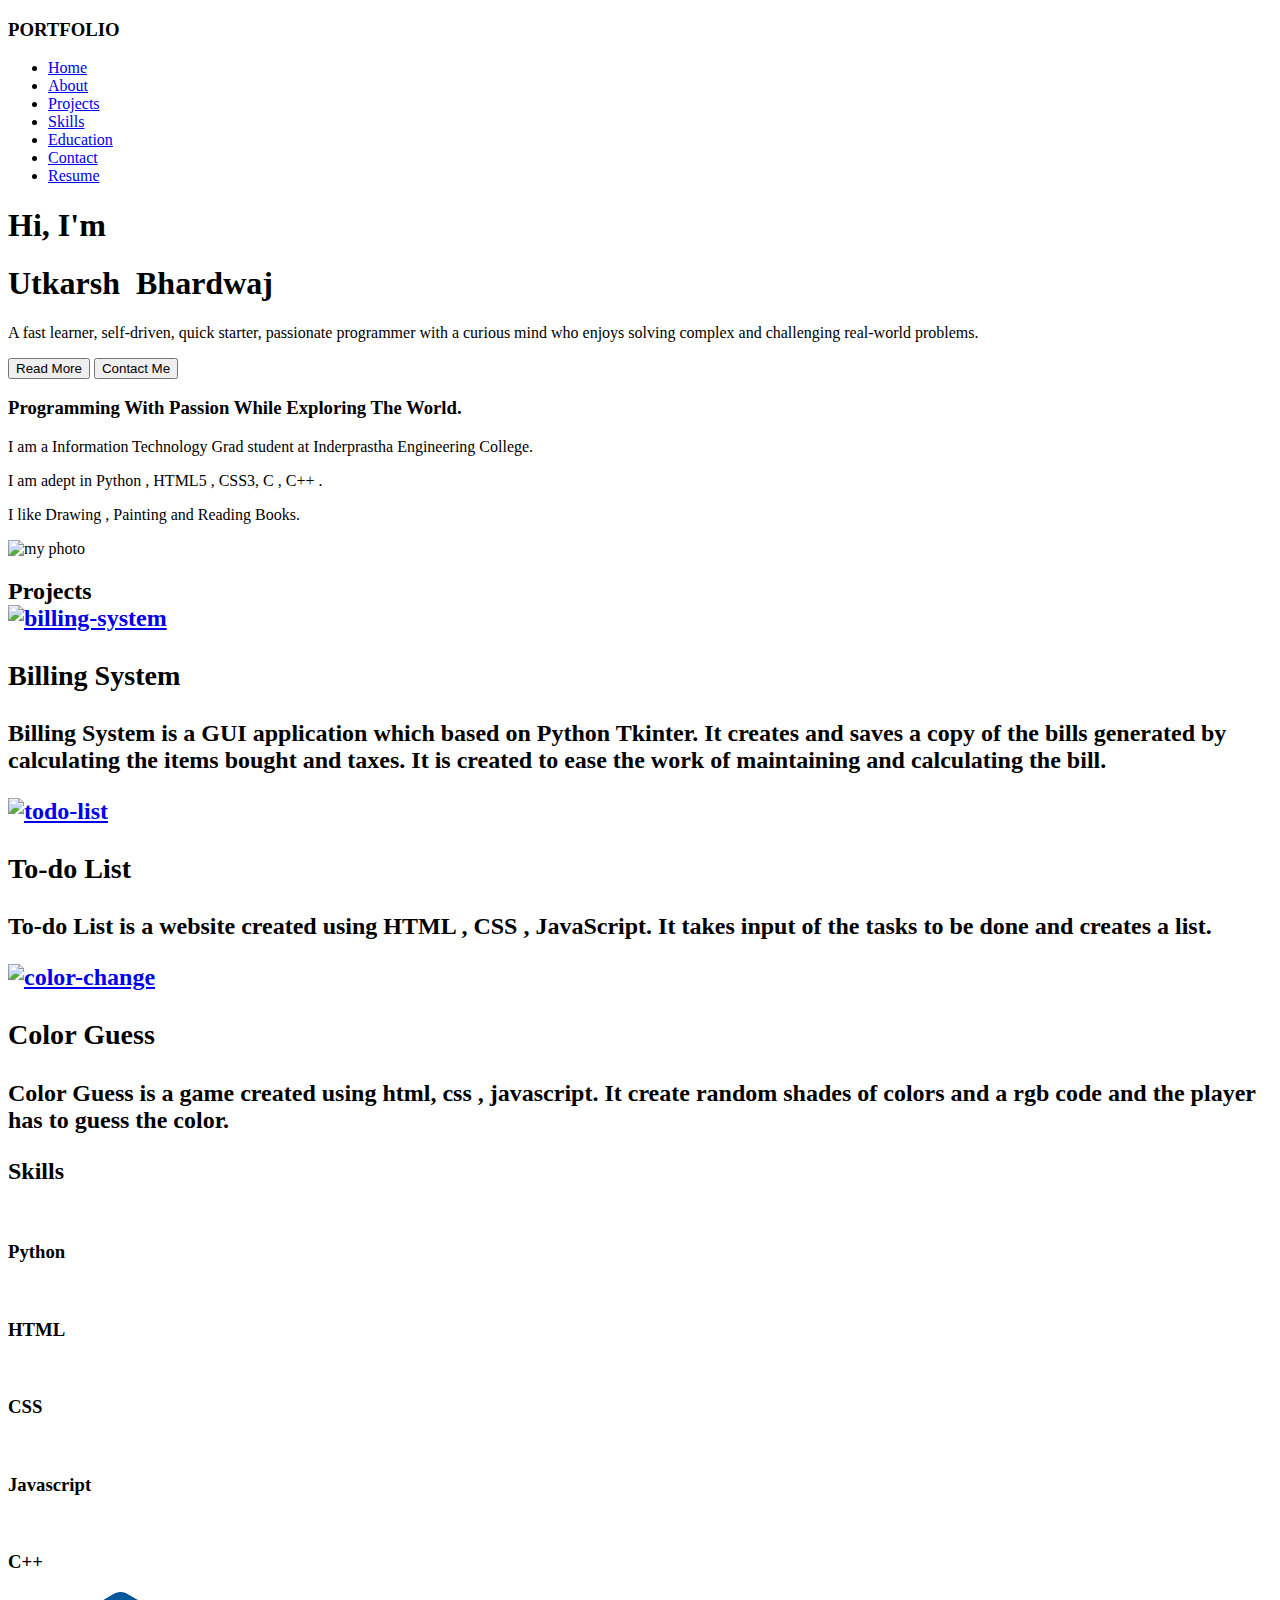
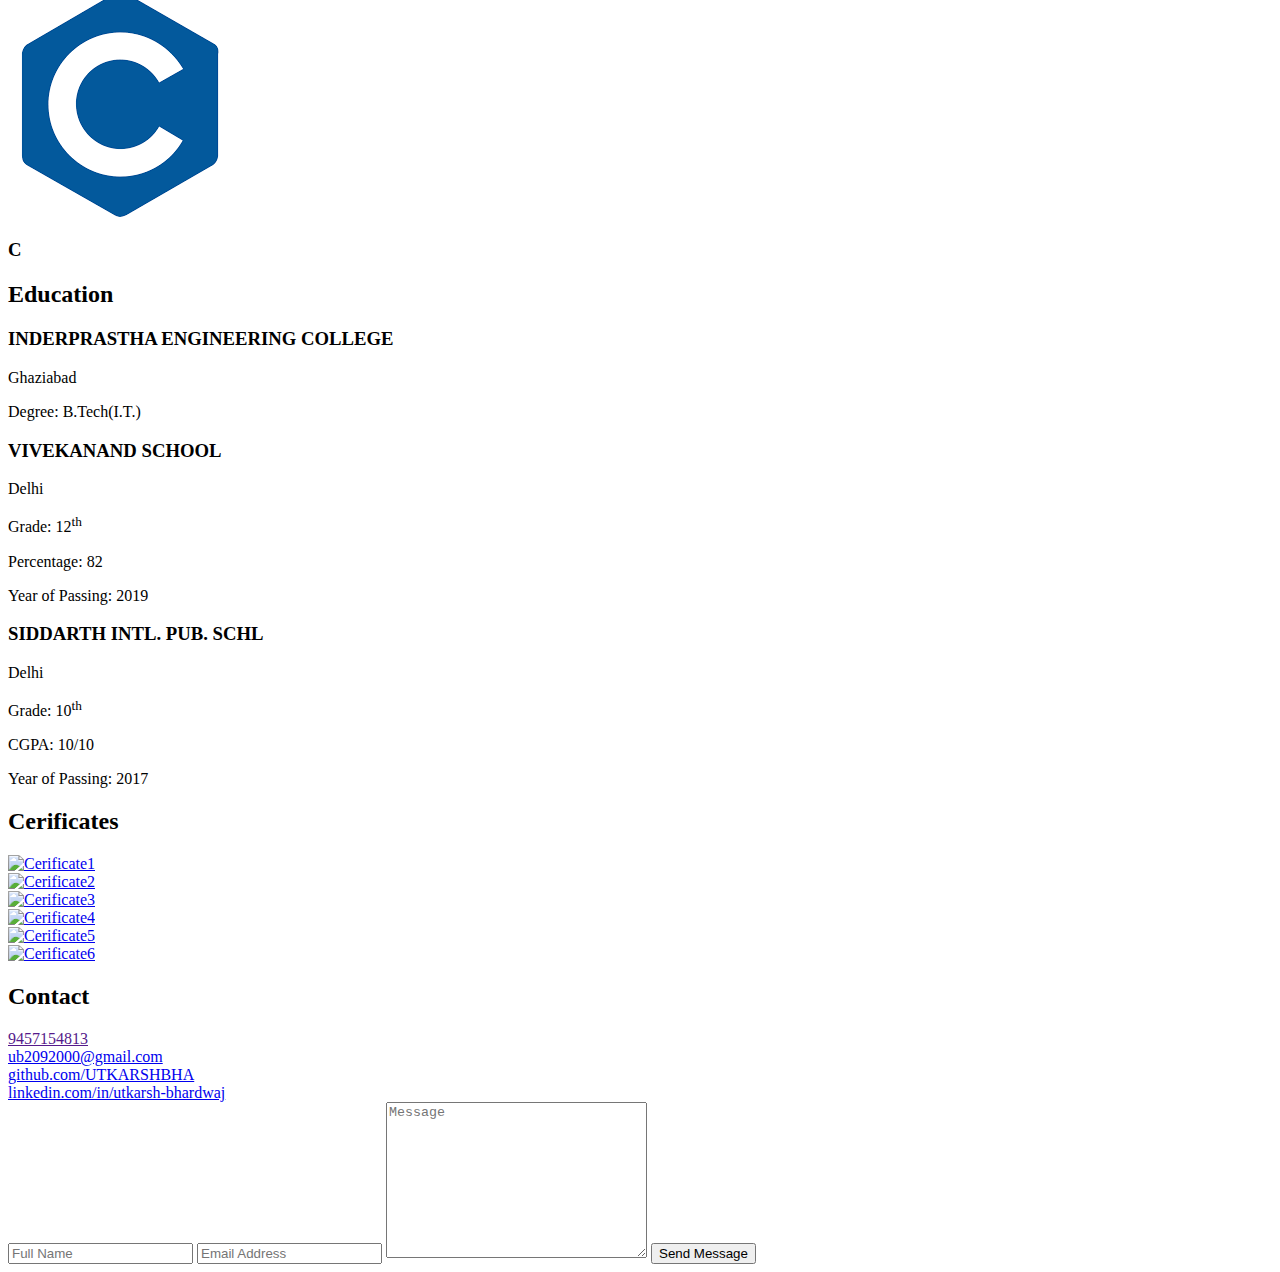
==== index.html @ 5959c104 "added temporary functionality to form" ====
<!DOCTYPE html>
<html lang="en">
  <head>
    <meta charset="UTF-8" />
    <meta name="viewport" content="width=device-width, initial-scale=1.0" />
    <meta http-equiv="X-UA-Compatible" content="ie=edge" />
    <link rel="stylesheet" type="text/css" href="./style2.css" />
    <script
      src="https://kit.fontawesome.com/1d996206a4.js"
      crossorigin="anonymous"
    ></script>
    <title>Portfolio</title>
  </head>
  <body>
    <header>
      <nav class="navbar">
        <div class="logo">
          <h3>PORTFOLIO</h3>
        </div>
        <div class="hamburger">
          <div class="line1"></div>
          <div class="line2"></div>
          <div class="line3"></div>
        </div>
        <ul class="nav-links">
          <li class="item">
            <a data-page="container" href="#container">Home</a>
          </li>
          <li class="item">
            <a data-page="about" href="#about">About</a>
          </li>
          <li class="item">
            <a data-page="projects" href="#projects">Projects</a>
          </li>
          <li class="item">
            <a data-page="skills" href="#skills">Skills</a>
          </li>
          <li class="item">
            <a data-page="education" href="#education">Education</a>
          </li>
          <li class="item">
            <a data-page="message" href="#contact">Contact</a>
          </li>
          <li class="item"><a href="assets/Resume/UTKARSH's Resume.pdf">Resume</a></li>
          <div class="bubble"></div>
        </ul>
      </nav>
    </header>
    <section data-index="0" class="container" id="container">
      <div class="bgimg"></div>
      <div class="content">
        <div class="introBox">
          <div class="introAnimation">
            <h1>Hi,&nbsp;I&#39;m</h1>
            <h1>Utkarsh &nbsp;Bhardwaj</h1>
          </div>
        </div>
        <p>
          A fast learner, self-driven, quick starter, passionate programmer with a
          curious mind who enjoys solving complex and challenging real-world
          problems.
        </p>
        <div class="container-buttons">
          <a href="#about"
            ><button class="btn btn-one">
              
              <span>Read More</span>
            </button></a
          >
          <a href="#contact"
            ><button class="btn btn-two"><span>Contact Me</span></button></a
          >
        </div>
      </div>
    </section>
    <section data-index="1" class="about" id="about">
      <div class="about-1">
        <h3>Programming With Passion While Exploring The World.</h3>
        <p>
          I am a Information Technology Grad student at Inderprastha Engineering
          College.
        </p>
        <p>I am adept in Python , HTML5 , CSS3, C , C++ .</p>
        <p>I like Drawing , Painting and Reading Books.</p>
      </div>
      <div class="about-2">
        <img
          src= "assets/pics/IMG-20210428-WA0043.jpg"
          alt="my photo"
          width="100%"
        />
      </div>
    </section>
    <section data-index="2" class="projects" id="projects">
      <h2>Projects</h>
      <div class="project-grid">
        <div class="pic1">
          <a href="https://github.com/UTKARSHBHA/Bill">
            <img
            src="./assets/pics/billing-system.png"
            alt="billing-system"
          />
          </a>
          
        </div>
        <div class="info1">
          <h3>Billing System</h3>
          <p>
            Billing System is a GUI application which based on Python Tkinter.
            It creates and saves a copy of the bills generated by calculating the items bought and taxes.
            It is created to ease the work of maintaining and calculating the bill.

          </p>
        </div>
        <div class="pic1">
          <a href="https://github.com/UTKARSHBHA/to-do-list">
            <img
            src="./assets/pics/todo-list.png"
            alt="todo-list"
          /></a>
          
        </div>
        <div class="info1">
          <h3>To-do List</h3>
          <p>
            To-do List is a website created using HTML , CSS , JavaScript.
            It takes input of the tasks to be done and creates a list.

          </p>
        </div>
        <div class="pic1">
          <a href="https://github.com/UTKARSHBHA/color-change">
            <img
            src="./assets/pics/color-change.png"
            alt="color-change"
          />
          </a>
          
        </div>
        <div class="info1">
          <h3>Color Guess</h3>
          <p>
            Color Guess is a game created using html, css , javascript.
            It create random shades of colors and a rgb code and the player has to guess the color.

          </p>
        </div>
      </div>
    </section>
    <section data-index="3" class="skills" id="skills">
      <h2>Skills</h2>
      <div class="skill-flex">
        <div class="skill-pic">
          <img
            src="https://upload.wikimedia.org/wikipedia/commons/thumb/c/c3/Python-logo-notext.svg/768px-Python-logo-notext.svg.png"
            alt=""
          />
          <h3>Python</h3>
        </div>
        <div class="skill-pic">
          <img
            src="https://upload.wikimedia.org/wikipedia/commons/thumb/8/80/HTML5_logo_resized.svg/1200px-HTML5_logo_resized.svg.png"
            alt=""
          />
          <h3>HTML</h3>
        </div>
        <div class="skill-pic">
          <img
            src="https://i.pinimg.com/originals/3c/2a/ad/3c2aadf4b1aeffa2bc631eb2037a2496.jpg"
            alt=""
          />
          <h3>CSS</h3>
        </div>
        <div class="skill-pic">
          <img
            src="https://upload.wikimedia.org/wikipedia/commons/thumb/d/d4/Javascript-shield.svg/726px-Javascript-shield.svg.png"
            alt=""
          />
          <h3>Javascript</h3>
        </div>
        <div class="skill-pic">
          <img
            src="https://upload.wikimedia.org/wikipedia/commons/thumb/1/18/ISO_C%2B%2B_Logo.svg/1200px-ISO_C%2B%2B_Logo.svg.png"
            alt=""
          />
          <h3>C++</h3>
        </div>
        <div class="skill-pic">
          <img
            src="[data-uri]"
            alt=""
          />
          <h3>C</h3>
        </div>
      </div>
    </section>
    <section data-index="4" class="education" id="education">
      <h2>Education</h2>
      <div class="seperator-flex">
        <div class="course">
          <div class="course-name">
            <h3>INDERPRASTHA ENGINEERING COLLEGE</h3>
            <p>Ghaziabad</p>
            <p>Degree: B.Tech(I.T.)</p>
          </div>
          <div class="course-name">
            <h3>VIVEKANAND SCHOOL</h3>
            <p>Delhi</p>
            <p>Grade: 12<sup>th</sup></p>
            <p>Percentage: 82</p>
            <p>Year of Passing: 2019</p>
          </div>
          <div class="course-name">
            <h3>SIDDARTH INTL. PUB. SCHL</h3>
            <p>Delhi</p>
            <p>Grade: 10<sup>th</sup></p>
            <p>CGPA: 10/10</p>
            <p>Year of Passing: 2017</p>
          </div>
        </div>
        <div class="certificates">
          <h2>Cerificates</h2>
          <div class="cer-pic">
            <a target="_blank" href="./assets/pics/Coursera1.jpg">
              <img
                src="./assets/pics/Coursera1.jpg"
                alt="Cerificate1"
              />
            </a>
            
            
          </div>
          <div class="cer-pic">
            <a target="_blank" href="./assets/pics/Coursera2.jpg">
              <img
              src="./assets/pics/Coursera2.jpg"
              alt="Cerificate2"
              />
            </a>
          </div>
          <div class="cer-pic">
            <a target="_blank" href="./assets/pics/Coursera3.jpg">
              <img
              src="./assets/pics/Coursera3.jpg"
              alt="Cerificate3"
              />
            </a>
          </div>
          <div class="cer-pic">
            <a target="_blank" href="./assets/pics/Coursera4.jpg">
              <img
              src="./assets/pics/Coursera4.jpg"
              alt="Cerificate4"
              />
            </a>
          </div>
          <div class="cer-pic">
            <a target="_blank" href="./assets/pics/Coursera5.jpg">
              <img
              src="./assets/pics/Coursera5.jpg"
              alt="Cerificate5"
              />
            </a>
          </div>
          <div class="cer-pic">
            <a target="_blank" href="./assets/pics/Coursera6.jpg">
              <img
              src="./assets/pics/Coursera6.jpg"
              alt="Cerificate6"
              />
            </a>
          </div>
        </div>
      </div>
    </section>

    <section data-index="5" class="message" id="contact">
      <div class="message-text">
        <h2>Contact</h2>
        <div class="con-info">
          <i class="fas fa-phone-alt"></i>
          <a href="">9457154813</a>
        </div>
        <div class="con-info">
          <i class="fas fa-envelope"></i>
          <a target="_blank" href="mailto:ub2092000@gmail.com">ub2092000@gmail.com</a>
        </div>
        <div class="con-info">
          <i class="fab fa-github"></i>

          <a target="_blank" href="https://github.com/UTKARSHBHA">github.com/UTKARSHBHA</a>
        </div>
        <div class="con-info">
          <i class="fab fa-linkedin-in"></i>
          <a target="_blank" href="https://www.linkedin.com/in/utkarsh-bhardwaj-4a00911b9/"
            >linkedin.com/in/utkarsh-bhardwaj</a
          >
        </div>
      </div>
      <div class="message-form">
        <form action="mailto:ub2092000@gmail.com" method="POST" enctype="text/plain">
          <input
            type="text"
            id="name"
            placeholder="Full Name"
            class="form-el"
          />

          <input
            type="email"
            name="email"
            id="email"
            placeholder="Email Address"
            class="form-el"
          />
          <textarea
            name="message"
            id="message"
            cols="30"
            rows="10"
            placeholder="Message"
            class="form-el"
          ></textarea>
          <button class="fbtn btn-one"><span>Send Message</span></button>
        </form>
      </div>
    </section>
    <script src="./app2.js"></script>
  </body>
</html>
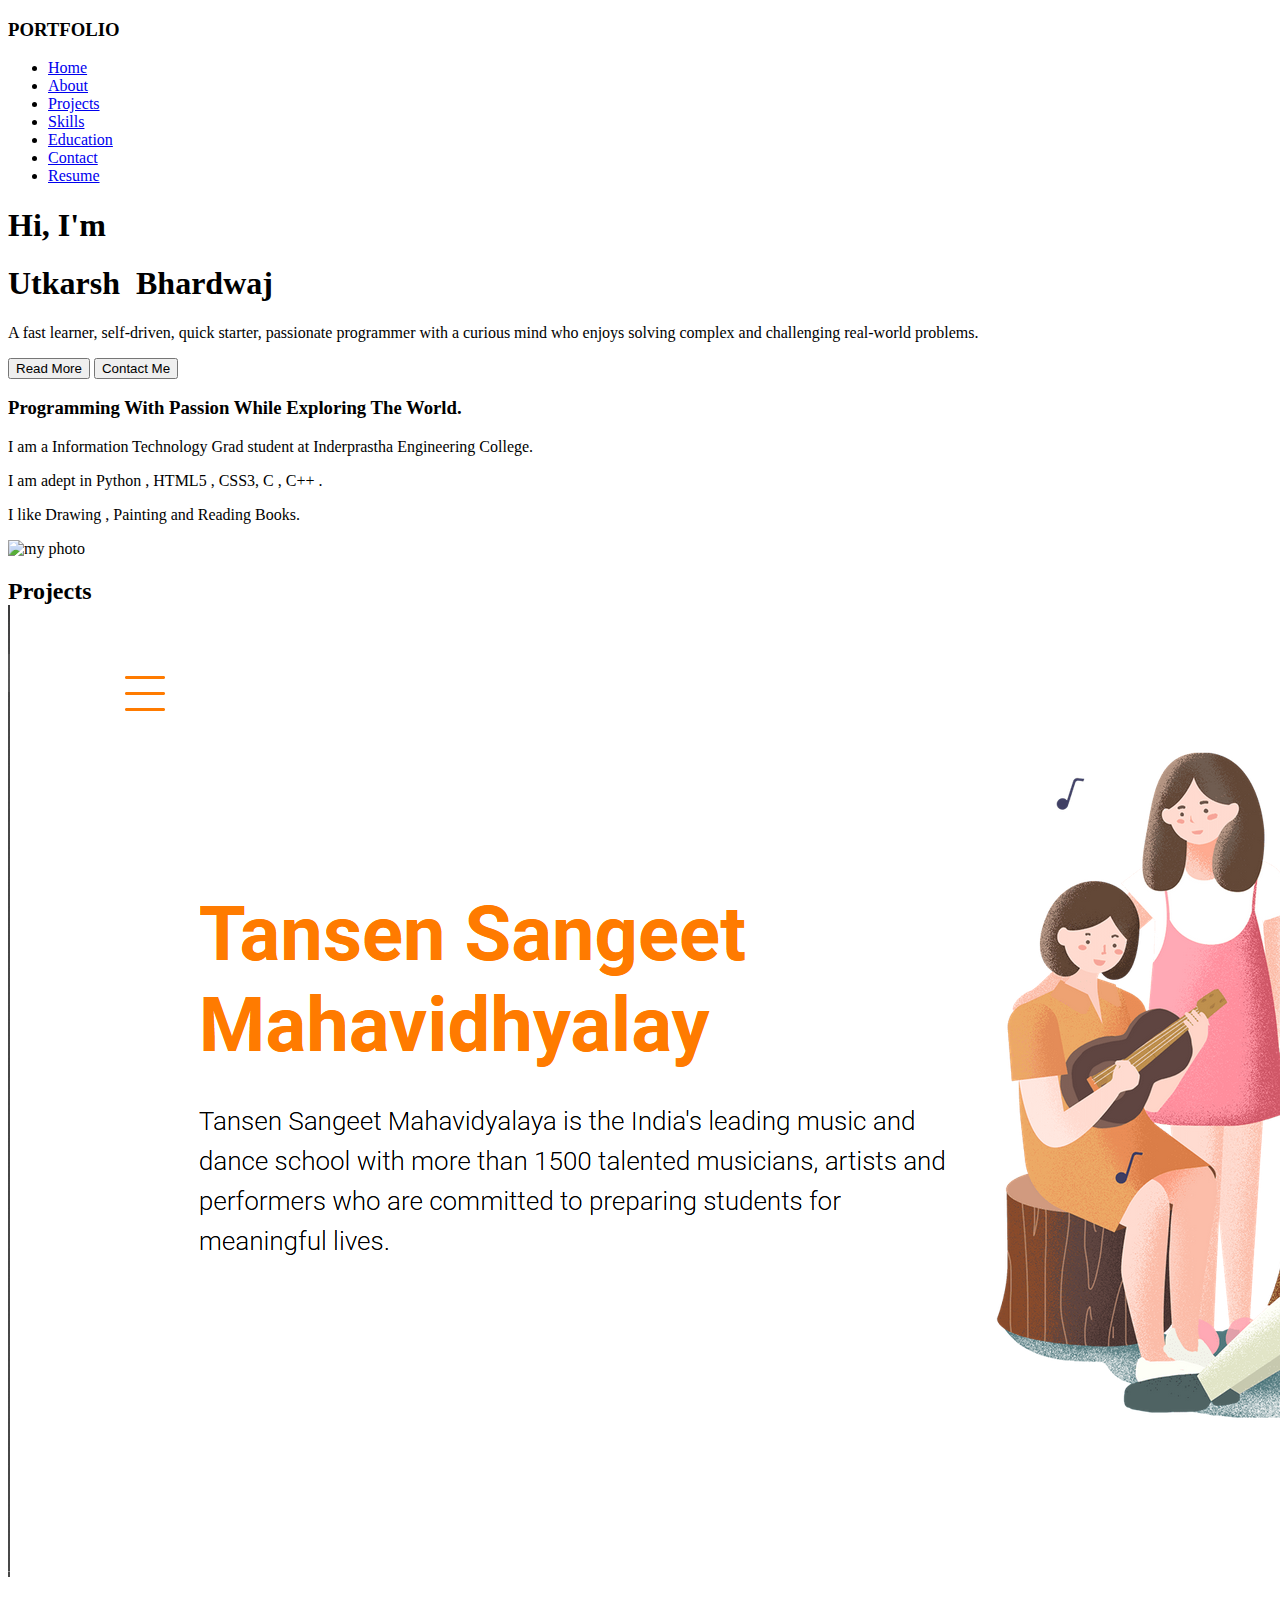
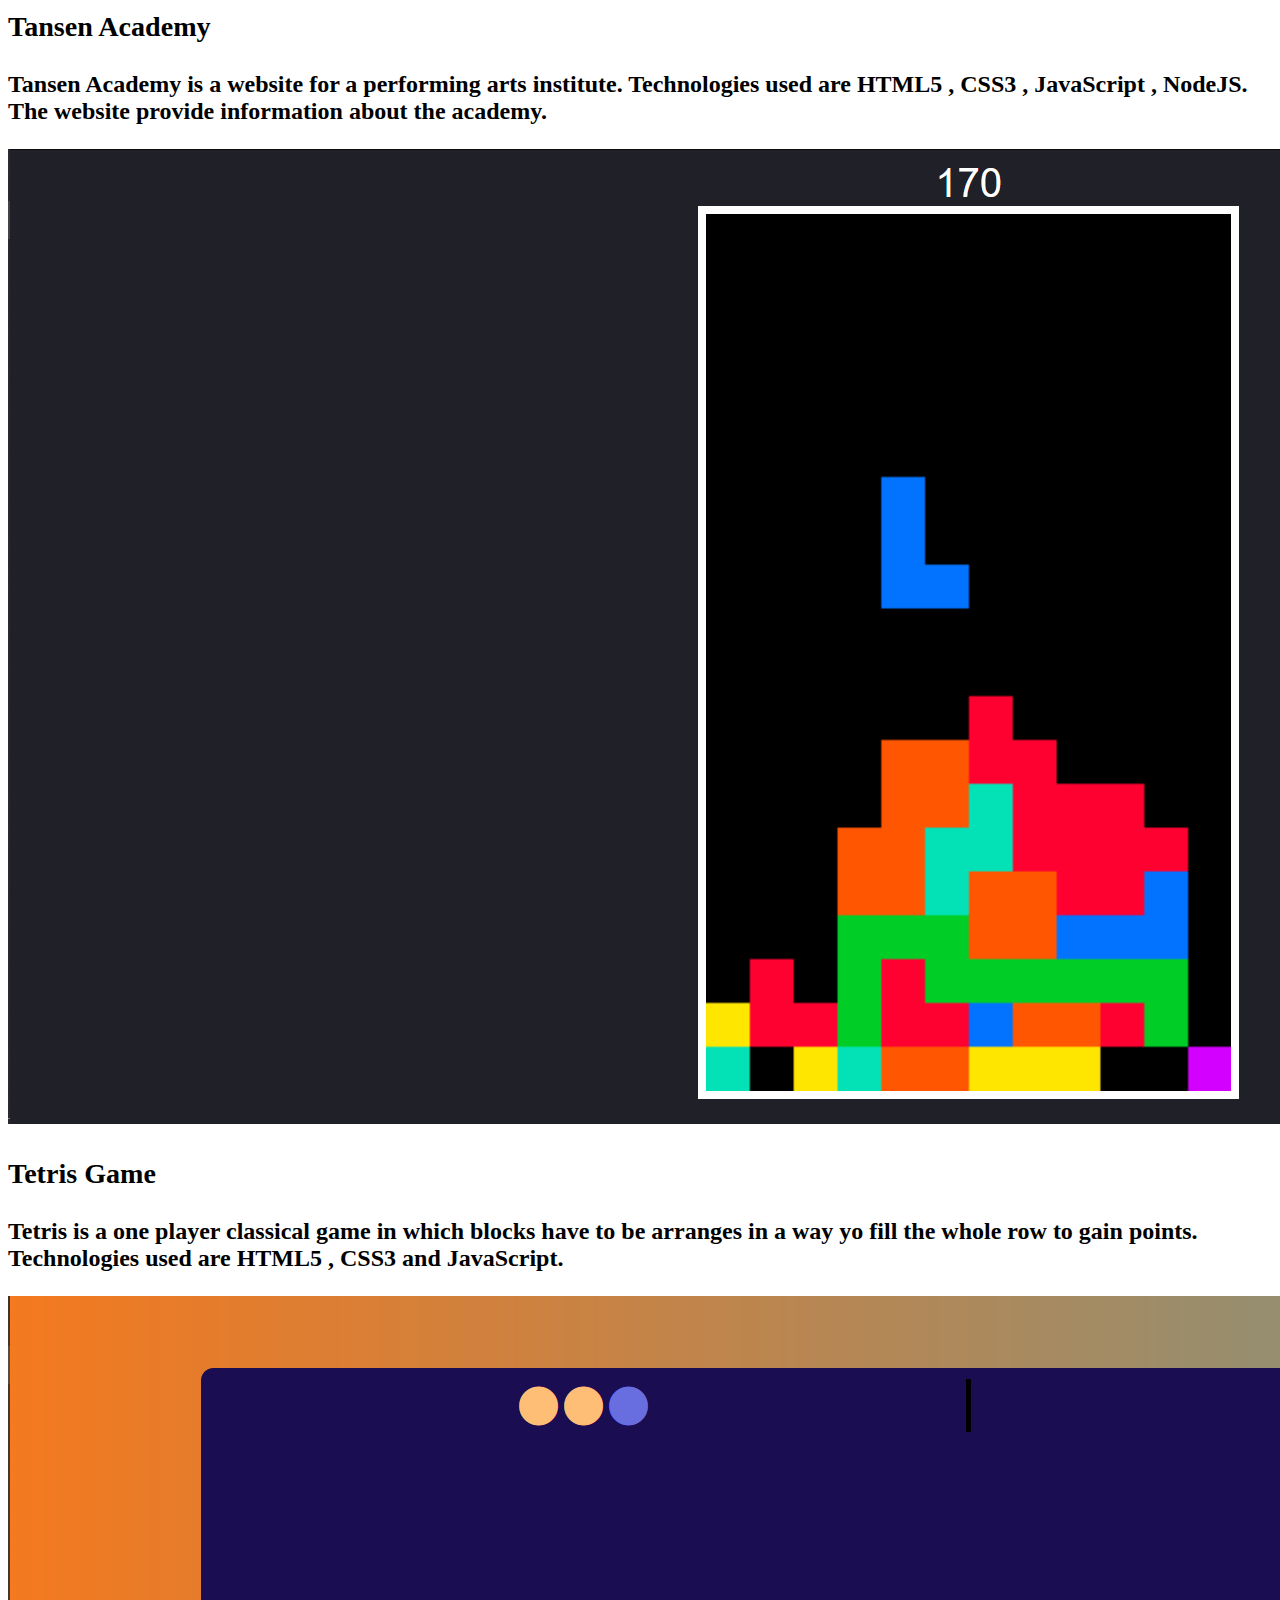
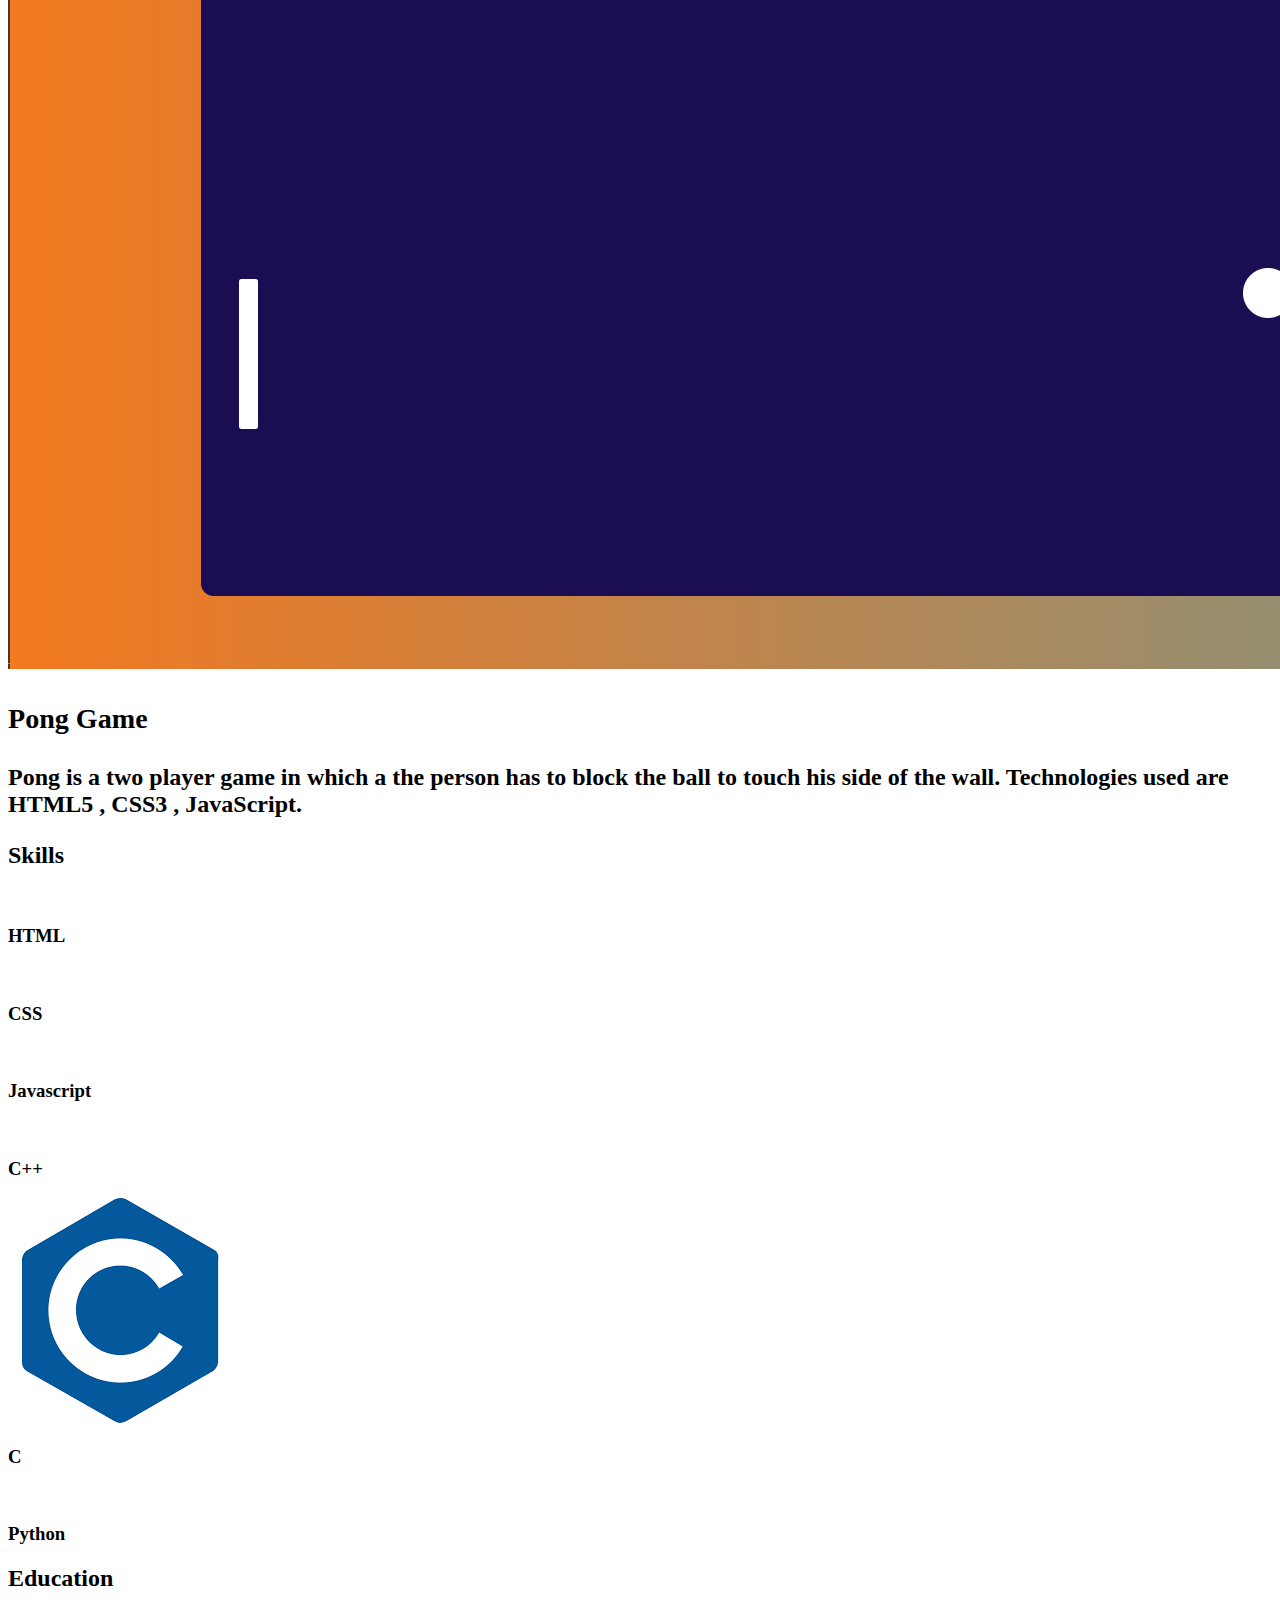
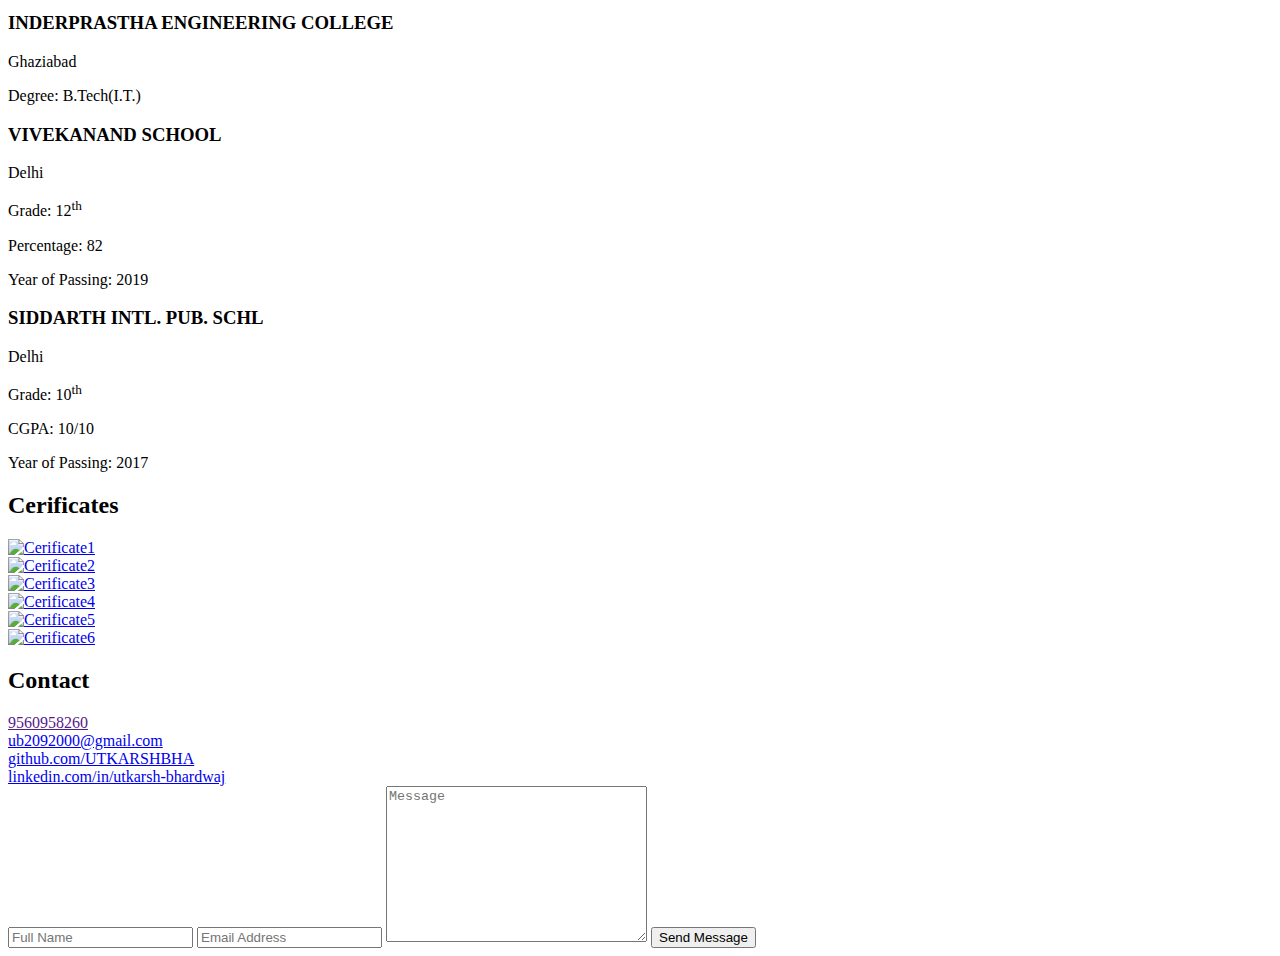
==== commit 8ce89483: "Projects changed" ====
--- a/index.html
+++ b/index.html
@@ -5,6 +5,7 @@
     <meta name="viewport" content="width=device-width, initial-scale=1.0" />
     <meta http-equiv="X-UA-Compatible" content="ie=edge" />
     <link rel="stylesheet" type="text/css" href="./style2.css" />
+    <link rel="shortcut icon" href="assets/pics/favicon.ico" type="image/x-icon">
     <script
       src="https://kit.fontawesome.com/1d996206a4.js"
       crossorigin="anonymous"
@@ -41,7 +42,7 @@
           <li class="item">
             <a data-page="message" href="#contact">Contact</a>
           </li>
-          <li class="item"><a href="assets/Resume/UTKARSH's Resume.pdf">Resume</a></li>
+          <li class="item"><a href="assets/Resume/UTKARSH's Resume.pdf" target="_blank">Resume</a></li>
           <div class="bubble"></div>
         </ul>
       </nav>
@@ -95,54 +96,51 @@
       <h2>Projects</h>
       <div class="project-grid">
         <div class="pic1">
-          <a href="https://github.com/UTKARSHBHA/Bill">
+          <a href="https://taanzsahibabad.herokuapp.com/" target="_blank">
             <img
-            src="./assets/pics/billing-system.png"
-            alt="billing-system"
+            src="./assets/pics/tanz.png"
+            alt="Tanz"
           />
           </a>
           
         </div>
         <div class="info1">
-          <h3>Billing System</h3>
+          <h3>Tansen Academy</h3>
           <p>
-            Billing System is a GUI application which based on Python Tkinter.
-            It creates and saves a copy of the bills generated by calculating the items bought and taxes.
-            It is created to ease the work of maintaining and calculating the bill.
-
+            Tansen Academy is a website for a performing arts institute.
+            Technologies used are HTML5 , CSS3 , JavaScript , NodeJS.
+            The website provide information about the academy.
           </p>
         </div>
         <div class="pic1">
-          <a href="https://github.com/UTKARSHBHA/to-do-list">
+          <a href="https://github.com/UTKARSHBHA/Tetris" target="_blank">
             <img
-            src="./assets/pics/todo-list.png"
-            alt="todo-list"
+            src="./assets/pics/tetris.png"
+            alt="Tetris Game"
           /></a>
           
         </div>
         <div class="info1">
-          <h3>To-do List</h3>
+          <h3>Tetris Game</h3>
           <p>
-            To-do List is a website created using HTML , CSS , JavaScript.
-            It takes input of the tasks to be done and creates a list.
-
+            Tetris is a one player classical game in which blocks have to be arranges in a way yo fill the whole row to gain points.
+            Technologies used are HTML5 , CSS3 and JavaScript.
           </p>
         </div>
         <div class="pic1">
-          <a href="https://github.com/UTKARSHBHA/color-change">
+          <a href="https://github.com/UTKARSHBHA/PingPong" target="_blank">
             <img
-            src="./assets/pics/color-change.png"
-            alt="color-change"
+            src="./assets/pics/pong.png"
+            alt="Pong Game"
           />
           </a>
           
         </div>
         <div class="info1">
-          <h3>Color Guess</h3>
+          <h3>Pong Game</h3>
           <p>
-            Color Guess is a game created using html, css , javascript.
-            It create random shades of colors and a rgb code and the player has to guess the color.
-
+            Pong is a two player game in which a the person has to block the ball to touch his side of the wall.
+            Technologies used are HTML5 , CSS3 , JavaScript.
           </p>
         </div>
       </div>
@@ -152,45 +150,45 @@
       <div class="skill-flex">
         <div class="skill-pic">
           <img
+          src="https://upload.wikimedia.org/wikipedia/commons/thumb/8/80/HTML5_logo_resized.svg/1200px-HTML5_logo_resized.svg.png"
+          alt=""
+          />
+          <h3>HTML</h3>
+        </div>
+        <div class="skill-pic">
+          <img
+          src="https://i.pinimg.com/originals/3c/2a/ad/3c2aadf4b1aeffa2bc631eb2037a2496.jpg"
+          alt=""
+          />
+          <h3>CSS</h3>
+        </div>
+        <div class="skill-pic">
+          <img
+          src="https://upload.wikimedia.org/wikipedia/commons/thumb/d/d4/Javascript-shield.svg/726px-Javascript-shield.svg.png"
+          alt=""
+          />
+          <h3>Javascript</h3>
+        </div>
+        <div class="skill-pic">
+          <img
+          src="https://upload.wikimedia.org/wikipedia/commons/thumb/1/18/ISO_C%2B%2B_Logo.svg/1200px-ISO_C%2B%2B_Logo.svg.png"
+          alt=""
+          />
+          <h3>C++</h3>
+        </div>
+        <div class="skill-pic">
+          <img
+          src="[data-uri]"
+          alt=""
+          />
+          <h3>C</h3>
+        </div>
+        <div class="skill-pic">
+          <img
             src="https://upload.wikimedia.org/wikipedia/commons/thumb/c/c3/Python-logo-notext.svg/768px-Python-logo-notext.svg.png"
             alt=""
           />
           <h3>Python</h3>
-        </div>
-        <div class="skill-pic">
-          <img
-            src="https://upload.wikimedia.org/wikipedia/commons/thumb/8/80/HTML5_logo_resized.svg/1200px-HTML5_logo_resized.svg.png"
-            alt=""
-          />
-          <h3>HTML</h3>
-        </div>
-        <div class="skill-pic">
-          <img
-            src="https://i.pinimg.com/originals/3c/2a/ad/3c2aadf4b1aeffa2bc631eb2037a2496.jpg"
-            alt=""
-          />
-          <h3>CSS</h3>
-        </div>
-        <div class="skill-pic">
-          <img
-            src="https://upload.wikimedia.org/wikipedia/commons/thumb/d/d4/Javascript-shield.svg/726px-Javascript-shield.svg.png"
-            alt=""
-          />
-          <h3>Javascript</h3>
-        </div>
-        <div class="skill-pic">
-          <img
-            src="https://upload.wikimedia.org/wikipedia/commons/thumb/1/18/ISO_C%2B%2B_Logo.svg/1200px-ISO_C%2B%2B_Logo.svg.png"
-            alt=""
-          />
-          <h3>C++</h3>
-        </div>
-        <div class="skill-pic">
-          <img
-            src="[data-uri]"
-            alt=""
-          />
-          <h3>C</h3>
         </div>
       </div>
     </section>
@@ -279,7 +277,7 @@
         <h2>Contact</h2>
         <div class="con-info">
           <i class="fas fa-phone-alt"></i>
-          <a href="">9457154813</a>
+          <a href="">9560958260</a>
         </div>
         <div class="con-info">
           <i class="fas fa-envelope"></i>
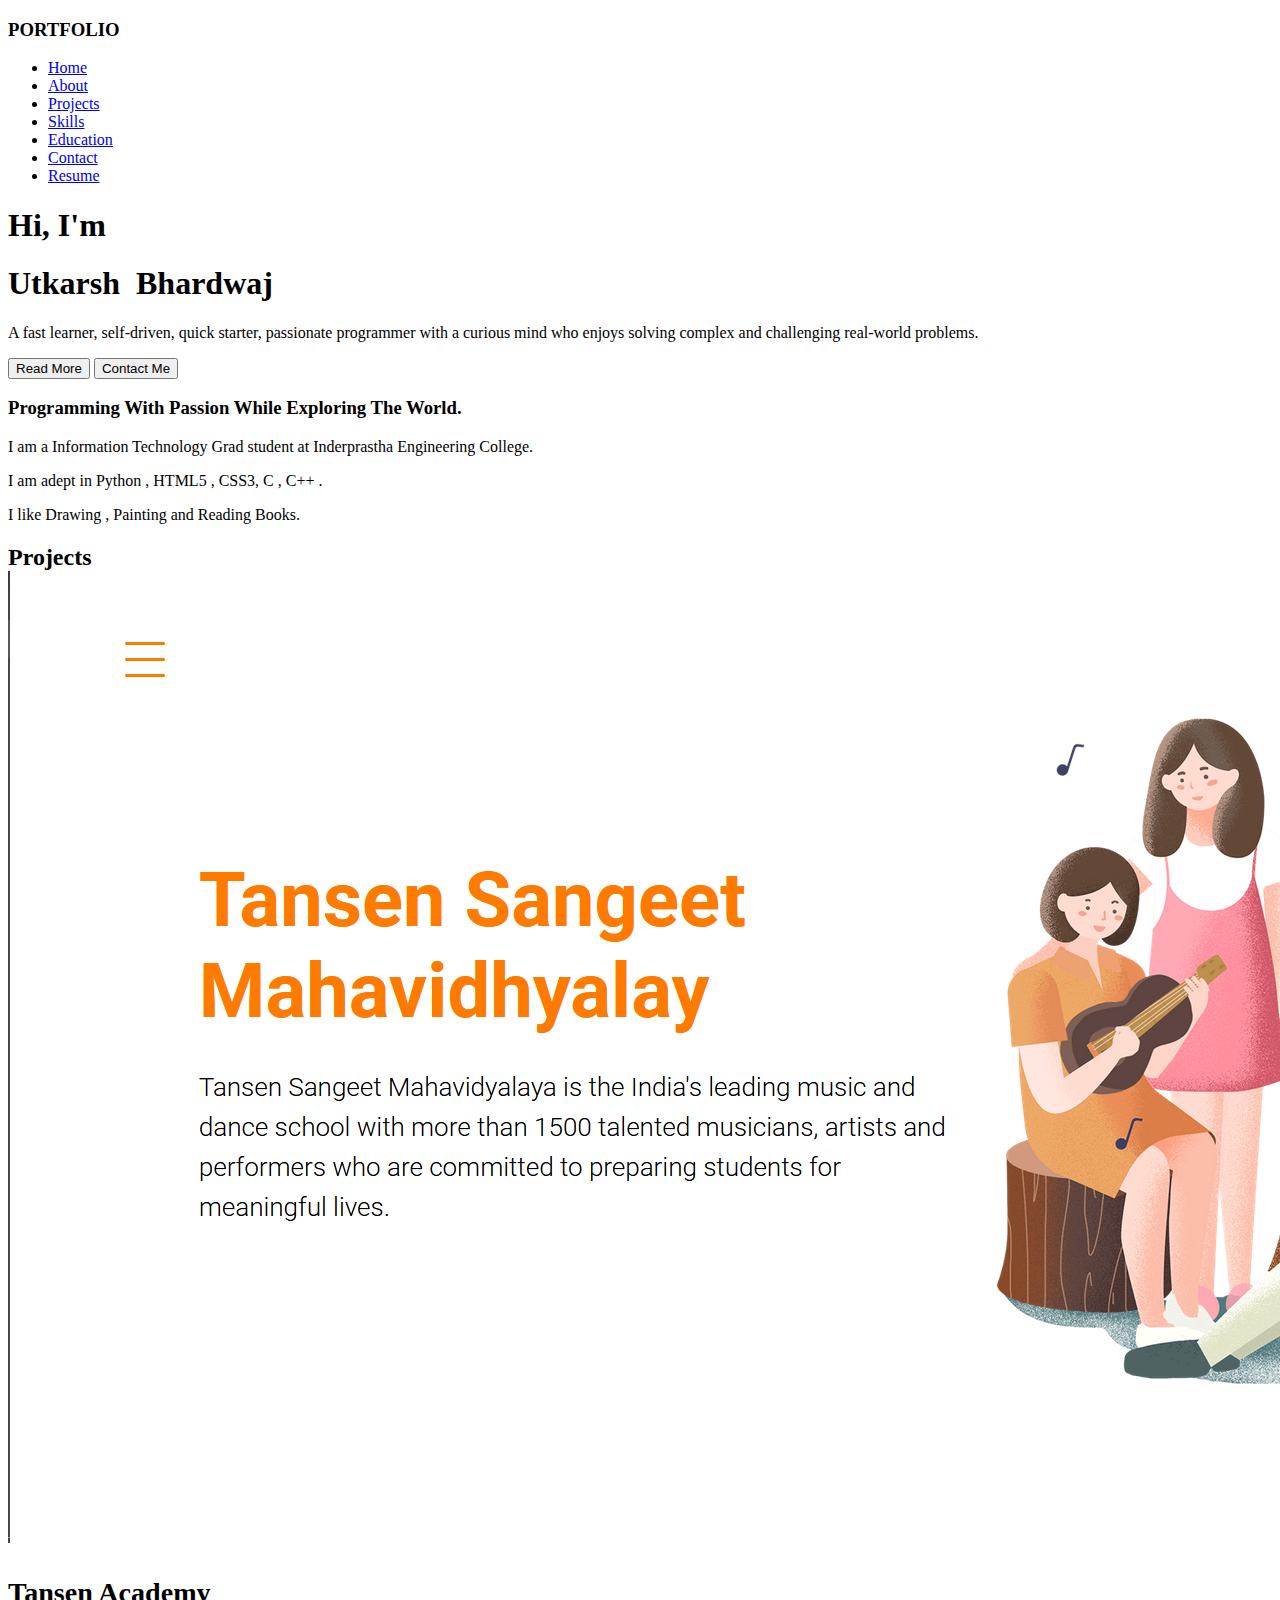
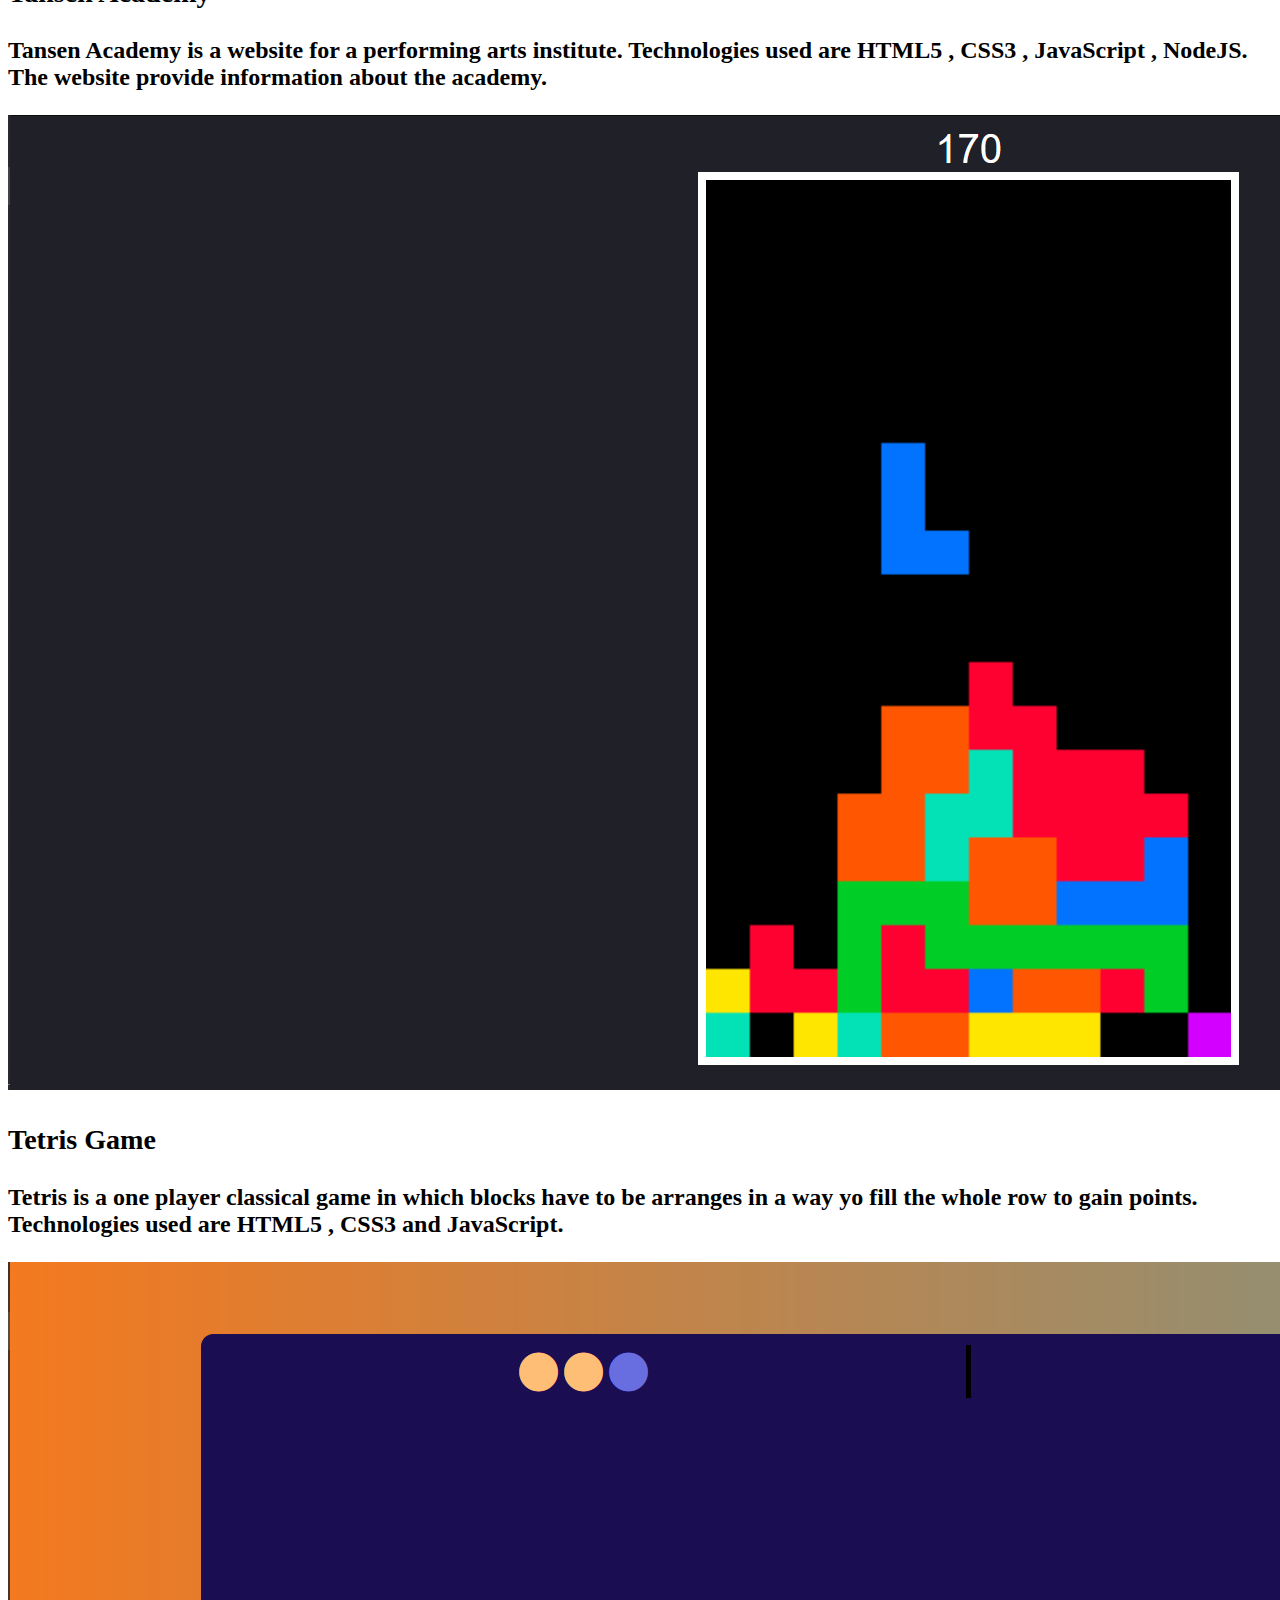
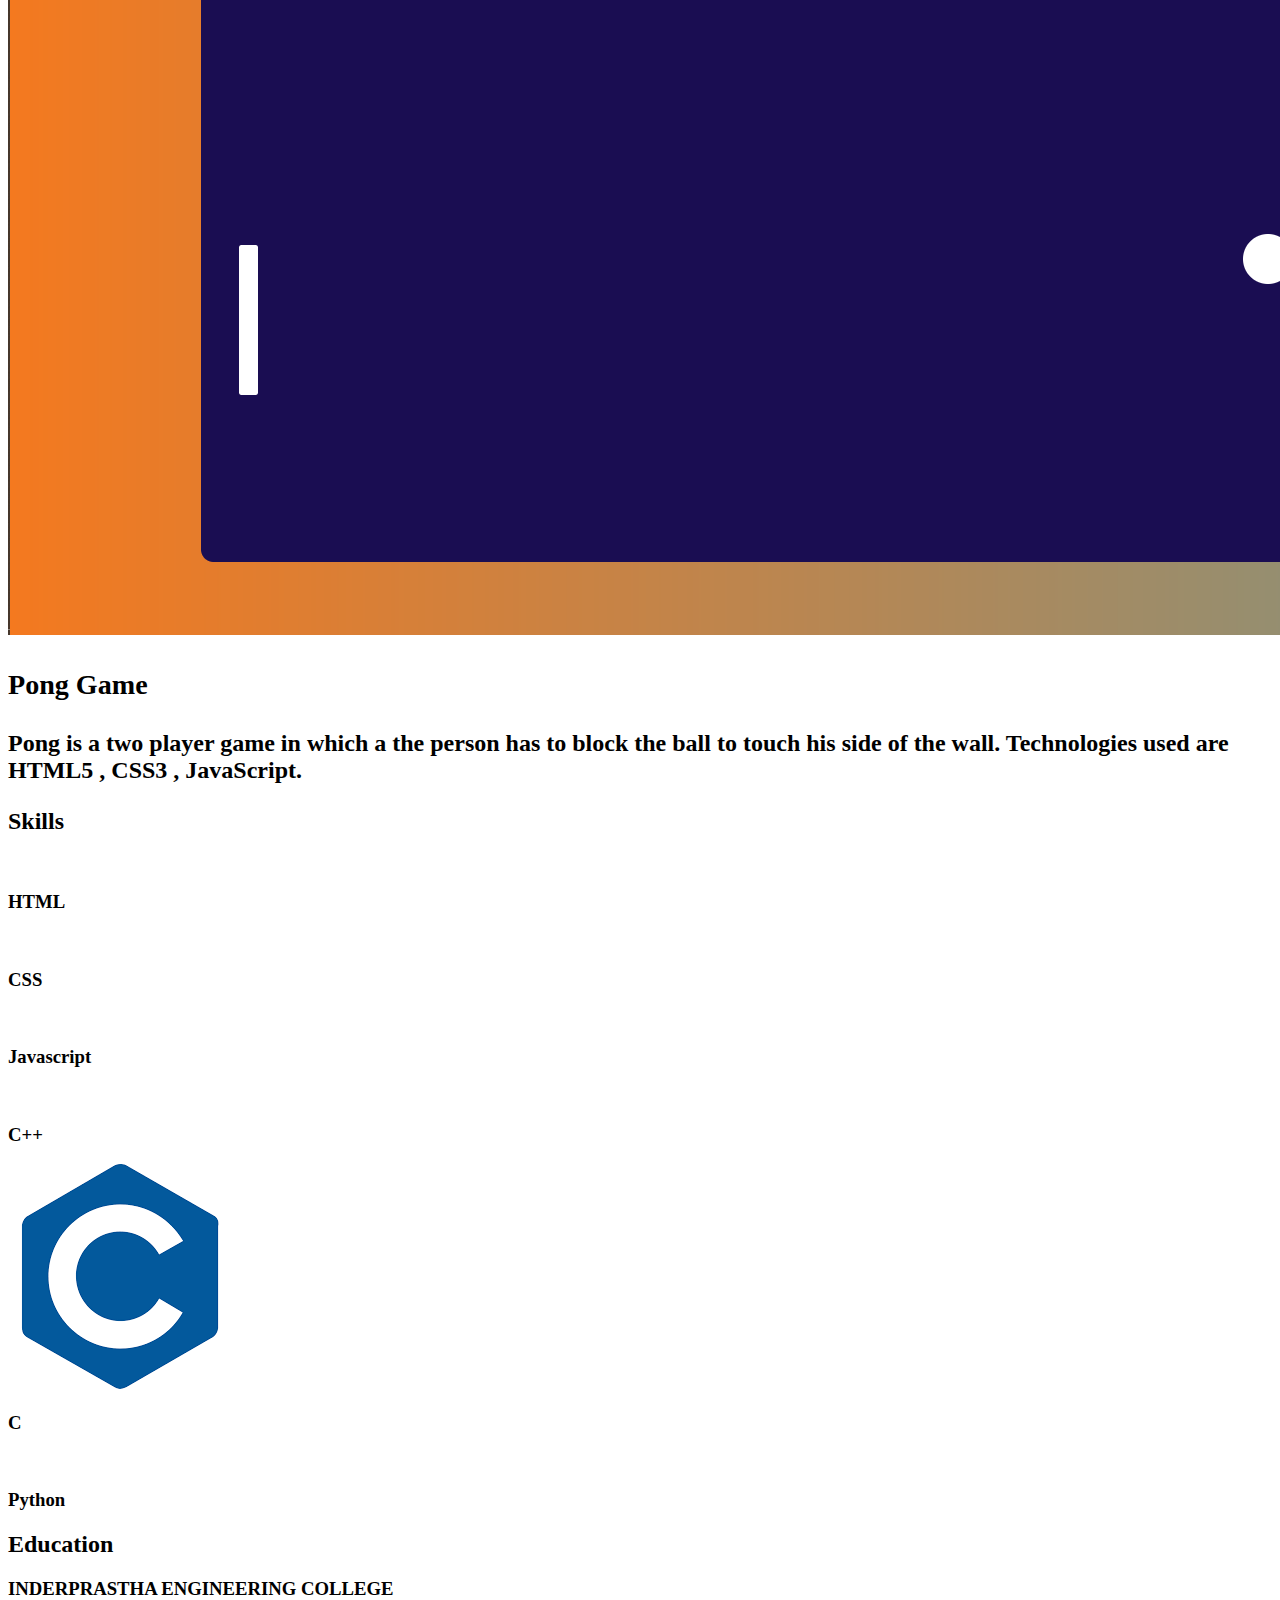
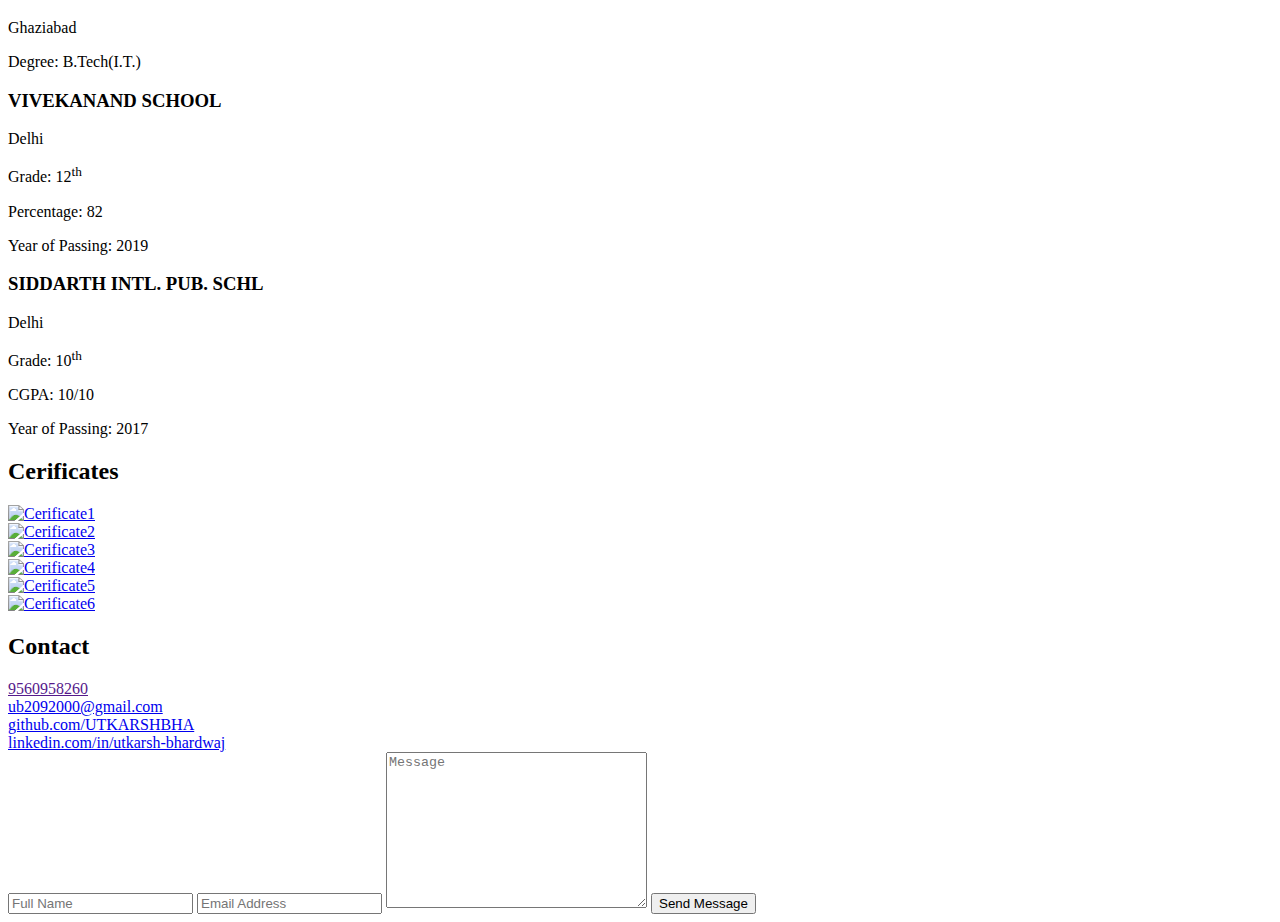
==== commit f6f252c2: "tansen url changed" ====
--- a/index.html
+++ b/index.html
@@ -85,18 +85,18 @@
         <p>I like Drawing , Painting and Reading Books.</p>
       </div>
       <div class="about-2">
-        <img
+        <!-- <img
           src= "assets/pics/IMG-20210428-WA0043.jpg"
           alt="my photo"
           width="100%"
-        />
+        /> -->
       </div>
     </section>
     <section data-index="2" class="projects" id="projects">
       <h2>Projects</h>
       <div class="project-grid">
         <div class="pic1">
-          <a href="https://taanzsahibabad.herokuapp.com/" target="_blank">
+          <a href="https://tanz.onrender.com/" target="_blank">
             <img
             src="./assets/pics/tanz.png"
             alt="Tanz"
